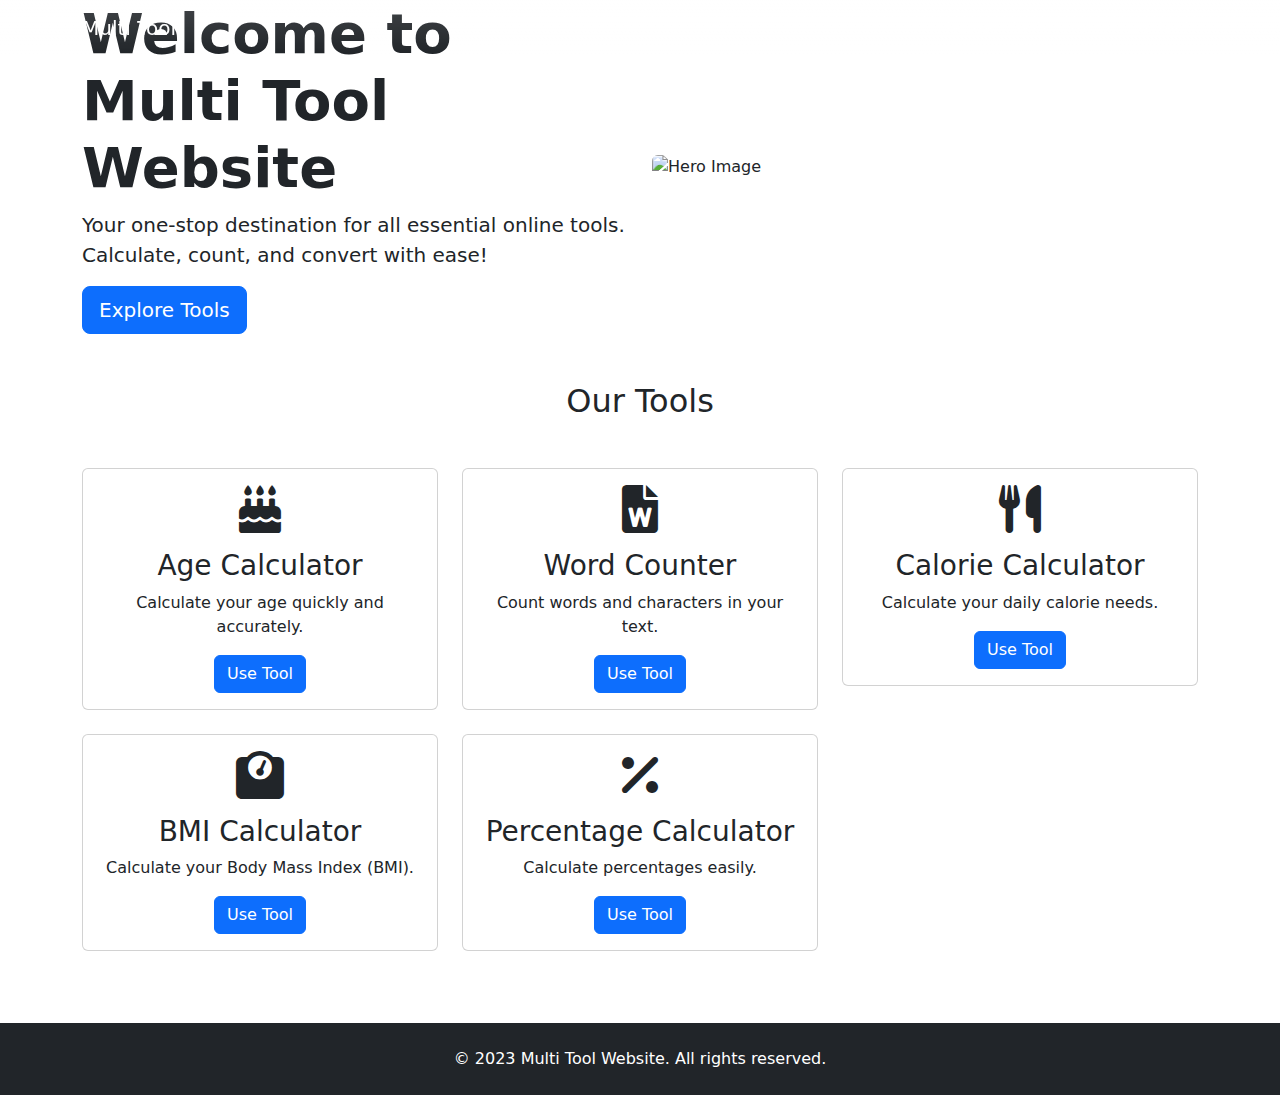
==== index.html @ 45e08201 "Create index.html" ====
<!DOCTYPE html>
<html lang="en">
<head>
    <meta charset="UTF-8">
    <meta name="viewport" content="width=device-width, initial-scale=1.0">
    <title>Multi Tool Website</title>
    <link href="https://cdn.jsdelivr.net/npm/bootstrap@5.3.0-alpha1/dist/css/bootstrap.min.css" rel="stylesheet">
    <link href="https://cdnjs.cloudflare.com/ajax/libs/font-awesome/6.0.0-beta3/css/all.min.css" rel="stylesheet">
    <link href="css/styles.css" rel="stylesheet">
</head>
<body>
    <!-- Navigation Bar -->
    <nav class="navbar navbar-expand-lg navbar-dark bg-gradient fixed-top">
        <div class="container">
            <a class="navbar-brand" href="#">Multi Tool</a>
            <button class="navbar-toggler" type="button" data-bs-toggle="collapse" data-bs-target="#navbarNav" aria-controls="navbarNav" aria-expanded="false" aria-label="Toggle navigation">
                <span class="navbar-toggler-icon"></span>
            </button>
            <div class="collapse navbar-collapse" id="navbarNav">
                <ul class="navbar-nav ms-auto">
                    <li class="nav-item">
                        <a class="nav-link active" href="#">Home</a>
                    </li>
                    <li class="nav-item">
                        <a class="nav-link" href="#tools">Tools</a>
                    </li>
                    <li class="nav-item">
                        <a class="nav-link" href="#">About</a>
                    </li>
                    <li class="nav-item">
                        <a class="nav-link" href="#">Contact</a>
                    </li>
                </ul>
            </div>
        </div>
    </nav>

    <!-- Hero Section -->
    <section class="hero-section">
        <div class="container">
            <div class="row align-items-center">
                <div class="col-md-6">
                    <h1 class="display-4 fw-bold">Welcome to Multi Tool Website</h1>
                    <p class="lead">Your one-stop destination for all essential online tools. Calculate, count, and convert with ease!</p>
                    <a href="#tools" class="btn btn-primary btn-lg">Explore Tools</a>
                </div>
                <div class="col-md-6">
                    <img src="https://via.placeholder.com/600x400" alt="Hero Image" class="img-fluid rounded">
                </div>
            </div>
        </div>
    </section>

    <!-- Tools Section -->
    <section id="tools" class="tools-section py-5">
        <div class="container">
            <h2 class="text-center mb-5">Our Tools</h2>
            <div class="row">
                <!-- Age Calculator -->
                <div class="col-md-4 mb-4">
                    <div class="card tool-card">
                        <div class="card-body text-center">
                            <i class="fas fa-birthday-cake fa-3x mb-3"></i>
                            <h3 class="card-title">Age Calculator</h3>
                            <p class="card-text">Calculate your age quickly and accurately.</p>
                            <a href="age-calculator.html" class="btn btn-primary">Use Tool</a>
                        </div>
                    </div>
                </div>

                <!-- Word Counter -->
                <div class="col-md-4 mb-4">
                    <div class="card tool-card">
                        <div class="card-body text-center">
                            <i class="fas fa-file-word fa-3x mb-3"></i>
                            <h3 class="card-title">Word Counter</h3>
                            <p class="card-text">Count words and characters in your text.</p>
                            <a href="word-counter.html" class="btn btn-primary">Use Tool</a>
                        </div>
                    </div>
                </div>

                <!-- Calorie Calculator -->
                <div class="col-md-4 mb-4">
                    <div class="card tool-card">
                        <div class="card-body text-center">
                            <i class="fas fa-utensils fa-3x mb-3"></i>
                            <h3 class="card-title">Calorie Calculator</h3>
                            <p class="card-text">Calculate your daily calorie needs.</p>
                            <a href="calorie-calculator.html" class="btn btn-primary">Use Tool</a>
                        </div>
                    </div>
                </div>

                <!-- BMI Calculator -->
                <div class="col-md-4 mb-4">
                    <div class="card tool-card">
                        <div class="card-body text-center">
                            <i class="fas fa-weight fa-3x mb-3"></i>
                            <h3 class="card-title">BMI Calculator</h3>
                            <p class="card-text">Calculate your Body Mass Index (BMI).</p>
                            <a href="bmi-calculator.html" class="btn btn-primary">Use Tool</a>
                        </div>
                    </div>
                </div>

                <!-- Percentage Calculator -->
                <div class="col-md-4 mb-4">
                    <div class="card tool-card">
                        <div class="card-body text-center">
                            <i class="fas fa-percentage fa-3x mb-3"></i>
                            <h3 class="card-title">Percentage Calculator</h3>
                            <p class="card-text">Calculate percentages easily.</p>
                            <a href="percentage-calculator.html" class="btn btn-primary">Use Tool</a>
                        </div>
                    </div>
                </div>
            </div>
        </div>
    </section>

    <!-- Footer -->
    <footer class="footer bg-dark text-white text-center py-4">
        <div class="container">
            <p class="mb-0">© 2023 Multi Tool Website. All rights reserved.</p>
        </div>
    </footer>

    <!-- Scripts -->
    <script src="https://cdn.jsdelivr.net/npm/bootstrap@5.3.0-alpha1/dist/js/bootstrap.bundle.min.js"></script>
    <script src="js/scripts.js"></script>
</body>
</html>
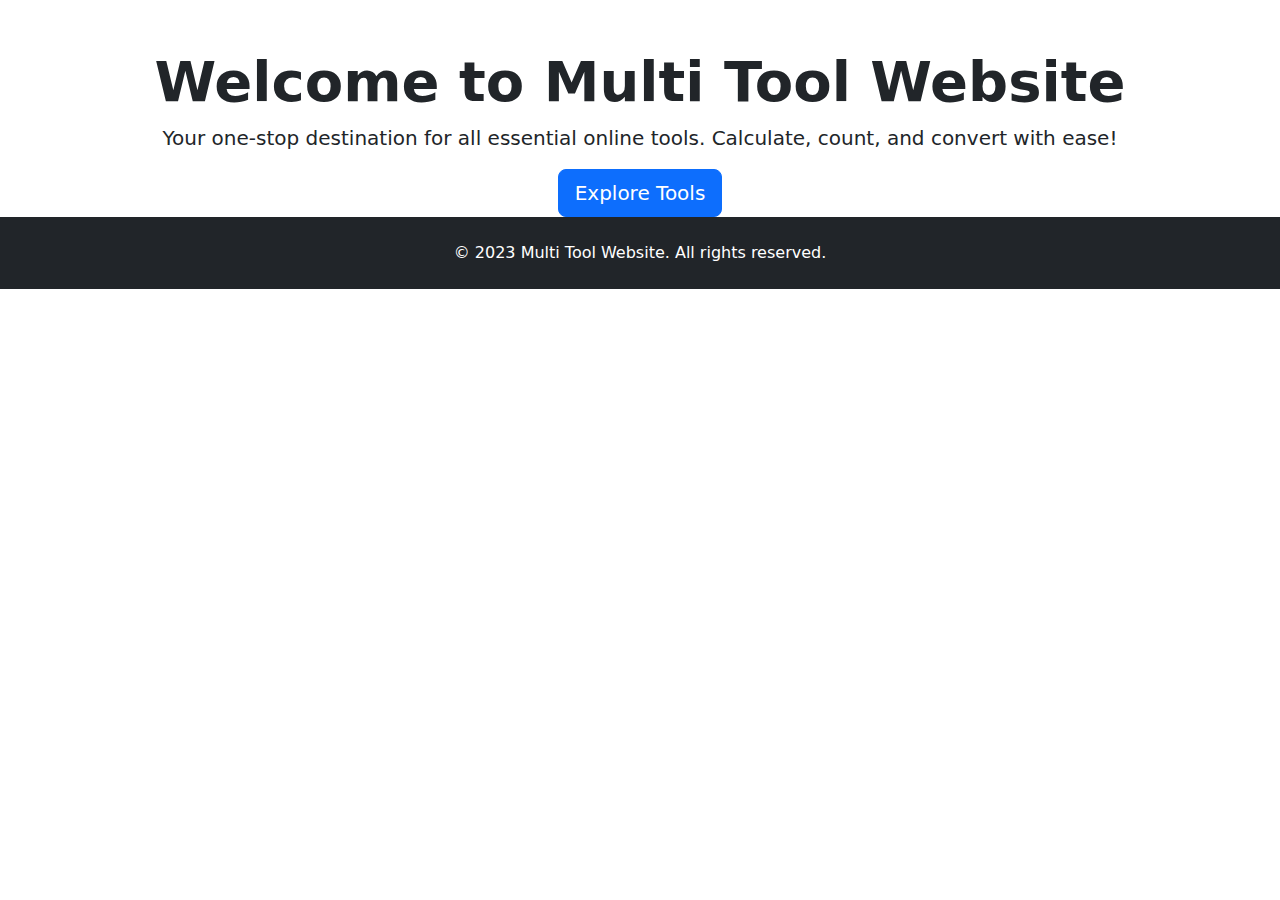
==== commit 4545e650: "Update index.html" ====
--- a/index.html
+++ b/index.html
@@ -10,7 +10,7 @@
 </head>
 <body>
     <!-- Navigation Bar -->
-    <nav class="navbar navbar-expand-lg navbar-dark bg-gradient fixed-top">
+    <nav class="navbar navbar-expand-lg navbar-dark bg-transparent fixed-top">
         <div class="container">
             <a class="navbar-brand" href="#">Multi Tool</a>
             <button class="navbar-toggler" type="button" data-bs-toggle="collapse" data-bs-target="#navbarNav" aria-controls="navbarNav" aria-expanded="false" aria-label="Toggle navigation">
@@ -19,101 +19,44 @@
             <div class="collapse navbar-collapse" id="navbarNav">
                 <ul class="navbar-nav ms-auto">
                     <li class="nav-item">
-                        <a class="nav-link active" href="#">Home</a>
+                        <a class="nav-link active" href="#" onclick="showTool('home')">Home</a>
                     </li>
                     <li class="nav-item">
-                        <a class="nav-link" href="#tools">Tools</a>
+                        <a class="nav-link" href="#" onclick="showTool('ageCalculator')">Age Calculator</a>
                     </li>
                     <li class="nav-item">
-                        <a class="nav-link" href="#">About</a>
+                        <a class="nav-link" href="#" onclick="showTool('wordCounter')">Word Counter</a>
                     </li>
                     <li class="nav-item">
-                        <a class="nav-link" href="#">Contact</a>
+                        <a class="nav-link" href="#" onclick="showTool('calorieCalculator')">Calorie Calculator</a>
+                    </li>
+                    <li class="nav-item">
+                        <a class="nav-link" href="#" onclick="showTool('bmiCalculator')">BMI Calculator</a>
+                    </li>
+                    <li class="nav-item">
+                        <a class="nav-link" href="#" onclick="showTool('percentageCalculator')">Percentage Calculator</a>
                     </li>
                 </ul>
             </div>
         </div>
     </nav>
 
-    <!-- Hero Section -->
-    <section class="hero-section">
-        <div class="container">
-            <div class="row align-items-center">
-                <div class="col-md-6">
-                    <h1 class="display-4 fw-bold">Welcome to Multi Tool Website</h1>
-                    <p class="lead">Your one-stop destination for all essential online tools. Calculate, count, and convert with ease!</p>
-                    <a href="#tools" class="btn btn-primary btn-lg">Explore Tools</a>
-                </div>
-                <div class="col-md-6">
-                    <img src="https://via.placeholder.com/600x400" alt="Hero Image" class="img-fluid rounded">
-                </div>
-            </div>
+    <!-- Home Section -->
+    <section id="home" class="tool-section">
+        <div class="container text-center mt-5">
+            <h1 class="display-4 fw-bold">Welcome to Multi Tool Website</h1>
+            <p class="lead">Your one-stop destination for all essential online tools. Calculate, count, and convert with ease!</p>
+            <a href="#tools" class="btn btn-primary btn-lg">Explore Tools</a>
         </div>
     </section>
 
     <!-- Tools Section -->
-    <section id="tools" class="tools-section py-5">
+    <section id="tools" class="tool-section py-5" style="display: none;">
         <div class="container">
-            <h2 class="text-center mb-5">Our Tools</h2>
-            <div class="row">
-                <!-- Age Calculator -->
-                <div class="col-md-4 mb-4">
-                    <div class="card tool-card">
-                        <div class="card-body text-center">
-                            <i class="fas fa-birthday-cake fa-3x mb-3"></i>
-                            <h3 class="card-title">Age Calculator</h3>
-                            <p class="card-text">Calculate your age quickly and accurately.</p>
-                            <a href="age-calculator.html" class="btn btn-primary">Use Tool</a>
-                        </div>
-                    </div>
-                </div>
-
-                <!-- Word Counter -->
-                <div class="col-md-4 mb-4">
-                    <div class="card tool-card">
-                        <div class="card-body text-center">
-                            <i class="fas fa-file-word fa-3x mb-3"></i>
-                            <h3 class="card-title">Word Counter</h3>
-                            <p class="card-text">Count words and characters in your text.</p>
-                            <a href="word-counter.html" class="btn btn-primary">Use Tool</a>
-                        </div>
-                    </div>
-                </div>
-
-                <!-- Calorie Calculator -->
-                <div class="col-md-4 mb-4">
-                    <div class="card tool-card">
-                        <div class="card-body text-center">
-                            <i class="fas fa-utensils fa-3x mb-3"></i>
-                            <h3 class="card-title">Calorie Calculator</h3>
-                            <p class="card-text">Calculate your daily calorie needs.</p>
-                            <a href="calorie-calculator.html" class="btn btn-primary">Use Tool</a>
-                        </div>
-                    </div>
-                </div>
-
-                <!-- BMI Calculator -->
-                <div class="col-md-4 mb-4">
-                    <div class="card tool-card">
-                        <div class="card-body text-center">
-                            <i class="fas fa-weight fa-3x mb-3"></i>
-                            <h3 class="card-title">BMI Calculator</h3>
-                            <p class="card-text">Calculate your Body Mass Index (BMI).</p>
-                            <a href="bmi-calculator.html" class="btn btn-primary">Use Tool</a>
-                        </div>
-                    </div>
-                </div>
-
-                <!-- Percentage Calculator -->
-                <div class="col-md-4 mb-4">
-                    <div class="card tool-card">
-                        <div class="card-body text-center">
-                            <i class="fas fa-percentage fa-3x mb-3"></i>
-                            <h3 class="card-title">Percentage Calculator</h3>
-                            <p class="card-text">Calculate percentages easily.</p>
-                            <a href="percentage-calculator.html" class="btn btn-primary">Use Tool</a>
-                        </div>
-                    </div>
+            <div class="row justify-content-center">
+                <div class="col-md-8">
+                    <!-- Dynamic Tool Content Will Be Loaded Here -->
+                    <div id="toolContent"></div>
                 </div>
             </div>
         </div>
--- a/css/styles.css
+++ b/css/styles.css
@@ -0,0 +1,61 @@
+/* Gradient Background for Navbar */
+.bg-gradient {
+    background: linear-gradient(45deg, #6a11cb, #2575fc);
+}
+
+/* Hero Section */
+.hero-section {
+    padding: 100px 0;
+    background: linear-gradient(45deg, #6a11cb, #2575fc);
+    color: #fff;
+}
+
+.hero-section h1 {
+    font-size: 3.5rem;
+    font-weight: bold;
+}
+
+.hero-section p {
+    font-size: 1.25rem;
+    margin-top: 20px;
+}
+
+.hero-section .btn {
+    margin-top: 20px;
+}
+
+/* Tools Section */
+.tools-section {
+    background-color: #f8f9fa;
+    padding: 60px 0;
+}
+
+.tool-card {
+    border: none;
+    border-radius: 10px;
+    transition: transform 0.3s ease, box-shadow 0.3s ease;
+}
+
+.tool-card:hover {
+    transform: translateY(-10px);
+    box-shadow: 0 10px 20px rgba(0, 0, 0, 0.1);
+}
+
+.tool-card .card-body {
+    padding: 30px;
+}
+
+.tool-card i {
+    color: #2575fc;
+}
+
+.tool-card .btn {
+    margin-top: 15px;
+}
+
+/* Footer */
+.footer {
+    background-color: #343a40;
+    color: #fff;
+    padding: 20px 0;
+}
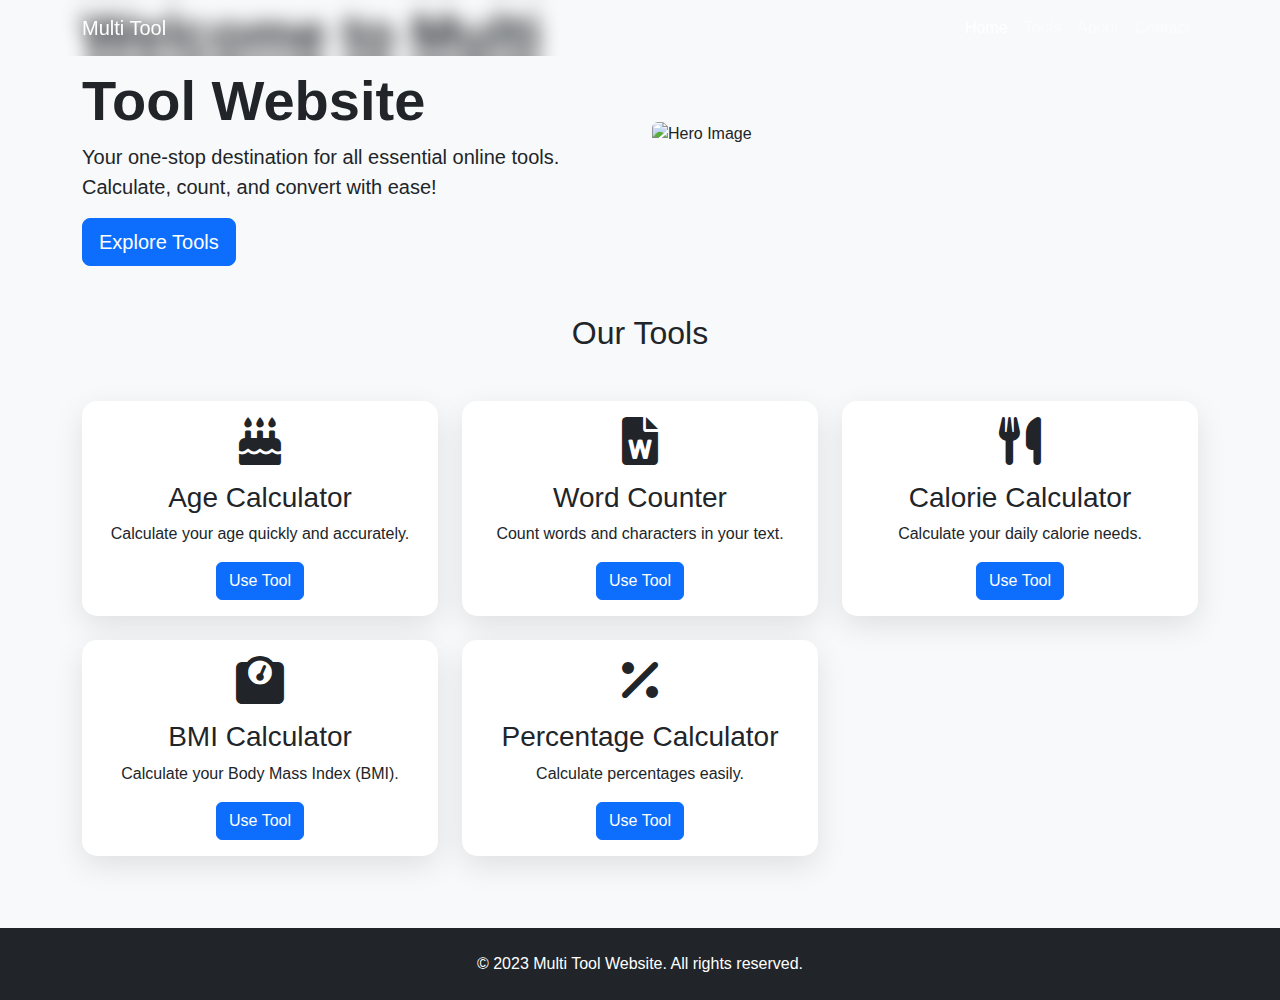
==== commit 2781fcb9: "Update index.html" ====
--- a/index.html
+++ b/index.html
@@ -19,44 +19,101 @@
             <div class="collapse navbar-collapse" id="navbarNav">
                 <ul class="navbar-nav ms-auto">
                     <li class="nav-item">
-                        <a class="nav-link active" href="#" onclick="showTool('home')">Home</a>
+                        <a class="nav-link active" href="#">Home</a>
                     </li>
                     <li class="nav-item">
-                        <a class="nav-link" href="#" onclick="showTool('ageCalculator')">Age Calculator</a>
+                        <a class="nav-link" href="#tools">Tools</a>
                     </li>
                     <li class="nav-item">
-                        <a class="nav-link" href="#" onclick="showTool('wordCounter')">Word Counter</a>
+                        <a class="nav-link" href="#">About</a>
                     </li>
                     <li class="nav-item">
-                        <a class="nav-link" href="#" onclick="showTool('calorieCalculator')">Calorie Calculator</a>
-                    </li>
-                    <li class="nav-item">
-                        <a class="nav-link" href="#" onclick="showTool('bmiCalculator')">BMI Calculator</a>
-                    </li>
-                    <li class="nav-item">
-                        <a class="nav-link" href="#" onclick="showTool('percentageCalculator')">Percentage Calculator</a>
+                        <a class="nav-link" href="#">Contact</a>
                     </li>
                 </ul>
             </div>
         </div>
     </nav>
 
-    <!-- Home Section -->
-    <section id="home" class="tool-section">
-        <div class="container text-center mt-5">
-            <h1 class="display-4 fw-bold">Welcome to Multi Tool Website</h1>
-            <p class="lead">Your one-stop destination for all essential online tools. Calculate, count, and convert with ease!</p>
-            <a href="#tools" class="btn btn-primary btn-lg">Explore Tools</a>
+    <!-- Hero Section -->
+    <section class="hero-section">
+        <div class="container">
+            <div class="row align-items-center">
+                <div class="col-md-6">
+                    <h1 class="display-4 fw-bold">Welcome to Multi Tool Website</h1>
+                    <p class="lead">Your one-stop destination for all essential online tools. Calculate, count, and convert with ease!</p>
+                    <a href="#tools" class="btn btn-primary btn-lg">Explore Tools</a>
+                </div>
+                <div class="col-md-6">
+                    <img src="assets/hero-image.png" alt="Hero Image" class="img-fluid rounded animate-float">
+                </div>
+            </div>
         </div>
     </section>
 
     <!-- Tools Section -->
-    <section id="tools" class="tool-section py-5" style="display: none;">
+    <section id="tools" class="tools-section py-5">
         <div class="container">
-            <div class="row justify-content-center">
-                <div class="col-md-8">
-                    <!-- Dynamic Tool Content Will Be Loaded Here -->
-                    <div id="toolContent"></div>
+            <h2 class="text-center mb-5">Our Tools</h2>
+            <div class="row">
+                <!-- Age Calculator -->
+                <div class="col-md-4 mb-4">
+                    <div class="card tool-card animate-pop">
+                        <div class="card-body text-center">
+                            <i class="fas fa-birthday-cake fa-3x mb-3"></i>
+                            <h3 class="card-title">Age Calculator</h3>
+                            <p class="card-text">Calculate your age quickly and accurately.</p>
+                            <a href="age-calculator.html" class="btn btn-primary">Use Tool</a>
+                        </div>
+                    </div>
+                </div>
+
+                <!-- Word Counter -->
+                <div class="col-md-4 mb-4">
+                    <div class="card tool-card animate-pop">
+                        <div class="card-body text-center">
+                            <i class="fas fa-file-word fa-3x mb-3"></i>
+                            <h3 class="card-title">Word Counter</h3>
+                            <p class="card-text">Count words and characters in your text.</p>
+                            <a href="word-counter.html" class="btn btn-primary">Use Tool</a>
+                        </div>
+                    </div>
+                </div>
+
+                <!-- Calorie Calculator -->
+                <div class="col-md-4 mb-4">
+                    <div class="card tool-card animate-pop">
+                        <div class="card-body text-center">
+                            <i class="fas fa-utensils fa-3x mb-3"></i>
+                            <h3 class="card-title">Calorie Calculator</h3>
+                            <p class="card-text">Calculate your daily calorie needs.</p>
+                            <a href="calorie-calculator.html" class="btn btn-primary">Use Tool</a>
+                        </div>
+                    </div>
+                </div>
+
+                <!-- BMI Calculator -->
+                <div class="col-md-4 mb-4">
+                    <div class="card tool-card animate-pop">
+                        <div class="card-body text-center">
+                            <i class="fas fa-weight fa-3x mb-3"></i>
+                            <h3 class="card-title">BMI Calculator</h3>
+                            <p class="card-text">Calculate your Body Mass Index (BMI).</p>
+                            <a href="bmi-calculator.html" class="btn btn-primary">Use Tool</a>
+                        </div>
+                    </div>
+                </div>
+
+                <!-- Percentage Calculator -->
+                <div class="col-md-4 mb-4">
+                    <div class="card tool-card animate-pop">
+                        <div class="card-body text-center">
+                            <i class="fas fa-percentage fa-3x mb-3"></i>
+                            <h3 class="card-title">Percentage Calculator</h3>
+                            <p class="card-text">Calculate percentages easily.</p>
+                            <a href="percentage-calculator.html" class="btn btn-primary">Use Tool</a>
+                        </div>
+                    </div>
                 </div>
             </div>
         </div>
--- a/css/styles.css
+++ b/css/styles.css
@@ -1,59 +1,31 @@
-/* Gradient Background for Navbar */
-.bg-gradient {
-    background: linear-gradient(45deg, #6a11cb, #2575fc);
+/* Custom Styles */
+body {
+    font-family: 'Poppins', sans-serif;
+    background-color: #f8f9fa;
 }
 
-/* Hero Section */
-.hero-section {
-    padding: 100px 0;
-    background: linear-gradient(45deg, #6a11cb, #2575fc);
-    color: #fff;
+.navbar {
+    background: rgba(0, 0, 0, 0.7);
+    backdrop-filter: blur(10px);
 }
 
-.hero-section h1 {
-    font-size: 3.5rem;
-    font-weight: bold;
-}
-
-.hero-section p {
-    font-size: 1.25rem;
-    margin-top: 20px;
-}
-
-.hero-section .btn {
-    margin-top: 20px;
-}
-
-/* Tools Section */
-.tools-section {
-    background-color: #f8f9fa;
-    padding: 60px 0;
+.tool-section {
+    padding: 80px 0;
 }
 
 .tool-card {
     border: none;
-    border-radius: 10px;
+    border-radius: 15px;
+    background: #fff;
+    box-shadow: 0 10px 30px rgba(0, 0, 0, 0.1);
     transition: transform 0.3s ease, box-shadow 0.3s ease;
 }
 
 .tool-card:hover {
     transform: translateY(-10px);
-    box-shadow: 0 10px 20px rgba(0, 0, 0, 0.1);
+    box-shadow: 0 15px 40px rgba(0, 0, 0, 0.2);
 }
 
-.tool-card .card-body {
-    padding: 30px;
-}
-
-.tool-card i {
-    color: #2575fc;
-}
-
-.tool-card .btn {
-    margin-top: 15px;
-}
-
-/* Footer */
 .footer {
     background-color: #343a40;
     color: #fff;
